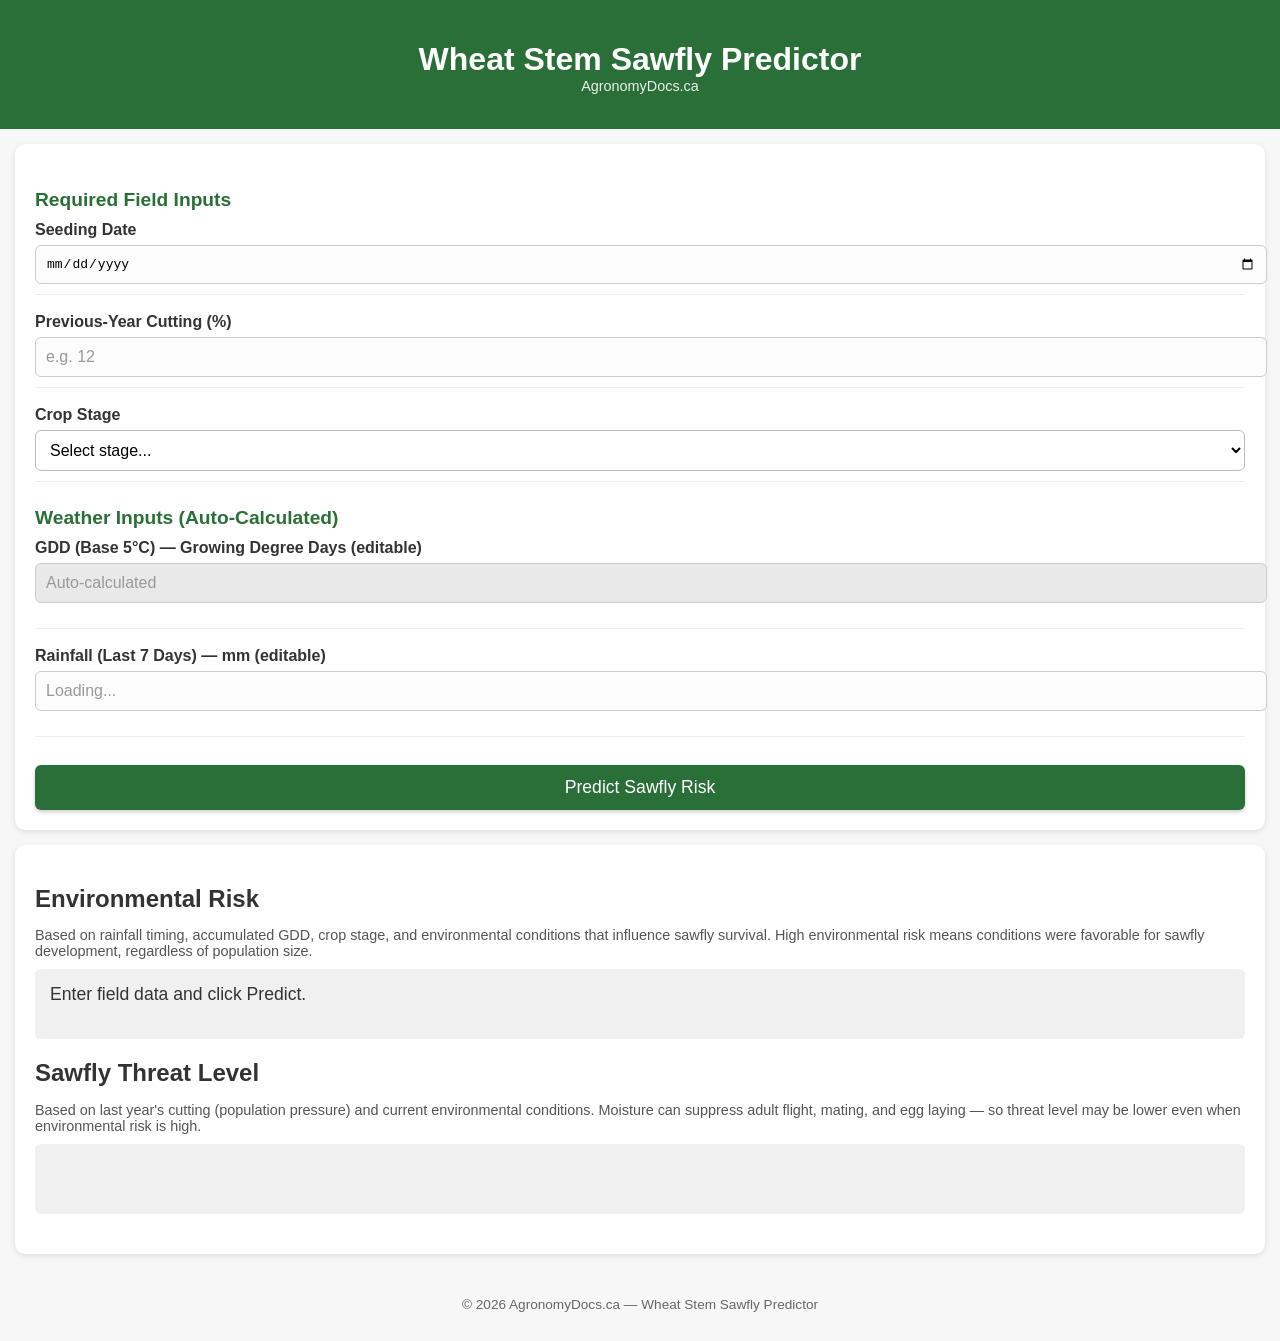
==== wss/index.html @ 9d0681ab "Update labels for GDD and Rainfall inputs" ====
<!DOCTYPE html>
<html lang="en">
<head>
    <meta charset="UTF-8">
    <meta name="viewport" content="width=device-width, initial-scale=1.0">

    <!-- Cache control -->
    <meta http-equiv="Cache-Control" content="no-cache, no-store, must-revalidate">
    <meta http-equiv="Pragma" content="no-cache">
    <meta http-equiv="Expires" content="0">

    <title>Wheat Stem Sawfly Predictor</title>

    <link rel="manifest" href="manifest.json">

    <link rel="stylesheet" href="style.css?v=1">

    <link rel="icon" type="image/png" sizes="192x192" href="icons/icon-192.png">
    <link rel="icon" type="image/png" sizes="512x512" href="icons/icon-512.png">
</head>


<body>
    <header>
        <h1>Wheat Stem Sawfly Predictor</h1>
        <p class="subtitle">AgronomyDocs.ca</p>
    </header>

<section class="input-section">

    <h3 class="section-title">Required Field Inputs</h3>

    <div class="input-group">
        <label for="seedingDate">Seeding Date</label>
        <input type="date" id="seedingDate" required placeholder="Select date">
    </div>

    <div class="input-group">
        <label for="prevCut">Previous-Year Cutting (%)</label>
        <input type="number" id="prevCut" min="0" max="100" required placeholder="e.g. 12">
    </div>

    <div class="input-group">
        <label for="cropStage">Crop Stage</label>
        <select id="cropStage" required>
            <option value="">Select stage...</option>
            <option value="Emergence">Emergence</option>
            <option value="Tillering">Tillering</option>
            <option value="Stem Elongation">Stem Elongation</option>
            <option value="Boot">Boot</option>
            <option value="Heading">Heading</option>
            <option value="Flowering">Flowering</option>
            <option value="Ripening">Ripening</option>
        </select>
    </div>

    <h3 class="section-title">Weather Inputs (Auto-Calculated)</h3>

    <div class="input-group">
        <label for="gdd">GDD (Base 5°C) — Growing Degree Days (editable)</label>
        <input type="number" id="gdd" disabled placeholder="Auto-calculated">
        </div>

    <div class="input-group">
        <label for="recentRain">Rainfall (Last 7 Days) — mm (editable)</label>
        <input type="number" id="recentRain" placeholder="Auto-calculated">
    </div>

    <button id="predictBtn">Predict Sawfly Risk</button>
</section>


<section class="output-section">
    <h2>Environmental Risk</h2>
    <p class="explanation">
        Based on rainfall timing, accumulated GDD, crop stage, and environmental conditions 
        that influence sawfly survival. High environmental risk means conditions were favorable 
        for sawfly development, regardless of population size.
    </p>
    <div id="resultBox" class="result-box">
        Enter field data and click Predict.
    </div>

    <h2>Sawfly Threat Level</h2>
    <p class="explanation">
        Based on last year's cutting (population pressure) and current environmental conditions. 
        Moisture can suppress adult flight, mating, and egg laying — so threat level may be lower 
        even when environmental risk is high.
    </p>
    <div id="threatLevel" class="result-box"></div>
</section>


    <footer>
        <p>© 2026 AgronomyDocs.ca — Wheat Stem Sawfly Predictor</p>
    </footer>

    <!-- App Logic -->
<script src="weather.js?v=1"></script>
<script src="app.js?v=1"></script>
<script src="ui.js?v=1"></script>

</body>
</html>
---- wss/style.css ----
/* ================================
   Global Layout & Typography
   ================================ */

body {
    font-family: Arial, sans-serif;
    margin: 0;
    padding: 0;
    background: #f7f7f7;
    color: #333;
}

header {
    text-align: center;
    padding: 20px 10px;
    background: #2a6f37;
    color: white;
}

.subtitle {
    margin-top: -10px;
    font-size: 0.9em;
    opacity: 0.9;
}

h1, h2, h3 {
    margin-bottom: 10px;
}

.section-title {
    margin-top: 25px;
    margin-bottom: 10px;
    font-size: 1.2em;
    font-weight: bold;
    color: #2a6f37;
}
.input-section, .output-section {
    margin-top: 25px;
    margin-bottom: 25px;
}
.input-group {
    margin-bottom: 18px;
    padding-bottom: 10px;
    border-bottom: 1px solid #eee;
}
input:hover, select:hover {
    border-color: #2a6f37;
}

/* ================================
   Input Section
   ================================ */

.input-section {
    background: white;
    padding: 20px;
    margin: 15px;
    border-radius: 10px;
    box-shadow: 0 2px 6px rgba(0,0,0,0.1);
}

.input-group {
    margin-bottom: 18px;
}

label {
    display: block;
    margin-bottom: 6px;
    font-weight: bold;
}

input, select {
    width: 100%;
    padding: 10px;
    border: 1px solid #bbb;
    border-radius: 6px;
    font-size: 1em;
    background: #fff;
}

/* Disabled auto-calculated fields */
input:disabled {
    background: #e9e9e9;
    color: #666;
    border-color: #ccc;
}

/* Predict Button */
#predictBtn {
    width: 100%;
    padding: 12px;
    background: #2a6f37;
    color: white;
    border: none;
    border-radius: 6px;
    font-size: 1.1em;
    cursor: pointer;
    margin-top: 10px;
}

#predictBtn:hover {
    background: #245c30;
}
#predictBtn {
    box-shadow: 0 2px 4px rgba(0,0,0,0.2);
}

#predictBtn:active {
    transform: scale(0.98);
}


/* ================================
   Output Section
   ================================ */

.output-section {
    background: white;
    padding: 20px;
    margin: 15px;
    border-radius: 10px;
    box-shadow: 0 2px 6px rgba(0,0,0,0.1);
}

.explanation {
    font-size: 0.9em;
    color: #555;
    margin-bottom: 10px;
}

.result-box {
    background: #f0f0f0;
    padding: 15px;
    border-radius: 6px;
    margin-bottom: 20px;
    font-size: 1.1em;
    min-height: 40px;
}
.result-box.flash {
    animation: flash-bg 0.6s ease-out;
}

@keyframes flash-bg {
    from { background-color: #dfffe0; }
    to { background-color: #f0f0f0; }
}

/* ================================
   Threat Level Color Coding
   ================================ */

#threatLevel.low {
    background: #d4f4d7;
    border-left: 6px solid #2a6f37;
}

#threatLevel.moderate {
    background: #fff4c2;
    border-left: 6px solid #c7a400;
}

#threatLevel.high {
    background: #ffd6d6;
    border-left: 6px solid #b30000;
}

/* ================================
   Footer
   ================================ */

footer {
    text-align: center;
    padding: 15px;
    font-size: 0.85em;
    color: #666;

}
   /* === Fix for placeholder text appearing under Predict button === */

input {
    background: #fcfcfc;
    border: 1px solid #ccc;
}

input::placeholder {
    color: #999;
    opacity: 1;
}

#recentRain {
    margin-bottom: 15px;
}
/* === Fix for placeholder text appearing under Predict button === */

input {
    background: #fcfcfc;
    border: 1px solid #ccc;
    border-radius: 6px;
}

input::placeholder {
    color: #999;
    opacity: 1;
}

#recentRain,
#gdd {
    margin-bottom: 15px;
}
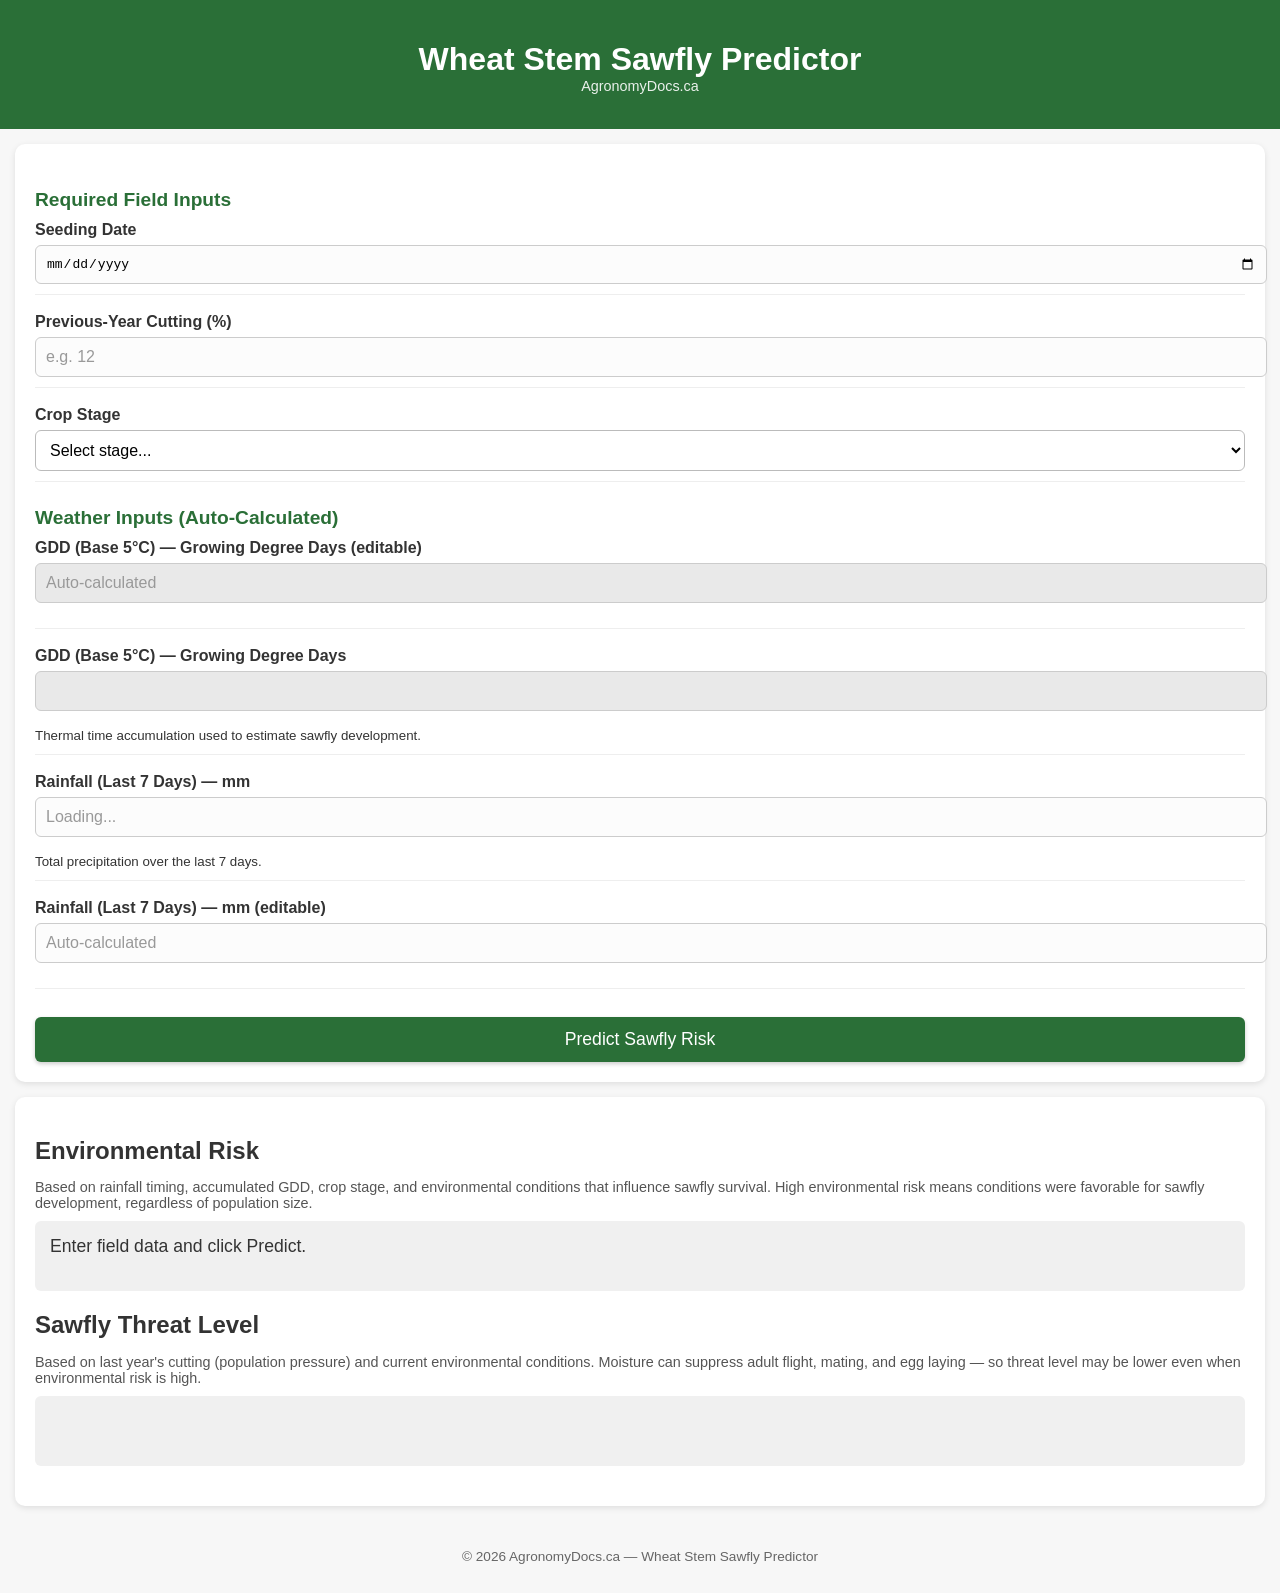
==== commit 4be1f89c: "Add GDD and recent rainfall input fields Added input fields for GDD and recent rainfall with helper " ====
--- a/wss/index.html
+++ b/wss/index.html
@@ -60,6 +60,16 @@
         <label for="gdd">GDD (Base 5°C) — Growing Degree Days (editable)</label>
         <input type="number" id="gdd" disabled placeholder="Auto-calculated">
         </div>
+    <div class="input-group">
+        <label for="gdd">GDD (Base 5°C) — Growing Degree Days</label>
+        <input type="number" id="gdd" disabled>
+        <small class="helper-text">Thermal time accumulation used to estimate sawfly development.</small>
+    </div>
+    <div class="input-group">
+        <label for="recentRain">Rainfall (Last 7 Days) — mm</label>
+        <input type="number" id="recentRain">
+        <small class="helper-text">Total precipitation over the last 7 days.</small>
+    </div>
 
     <div class="input-group">
         <label for="recentRain">Rainfall (Last 7 Days) — mm (editable)</label>
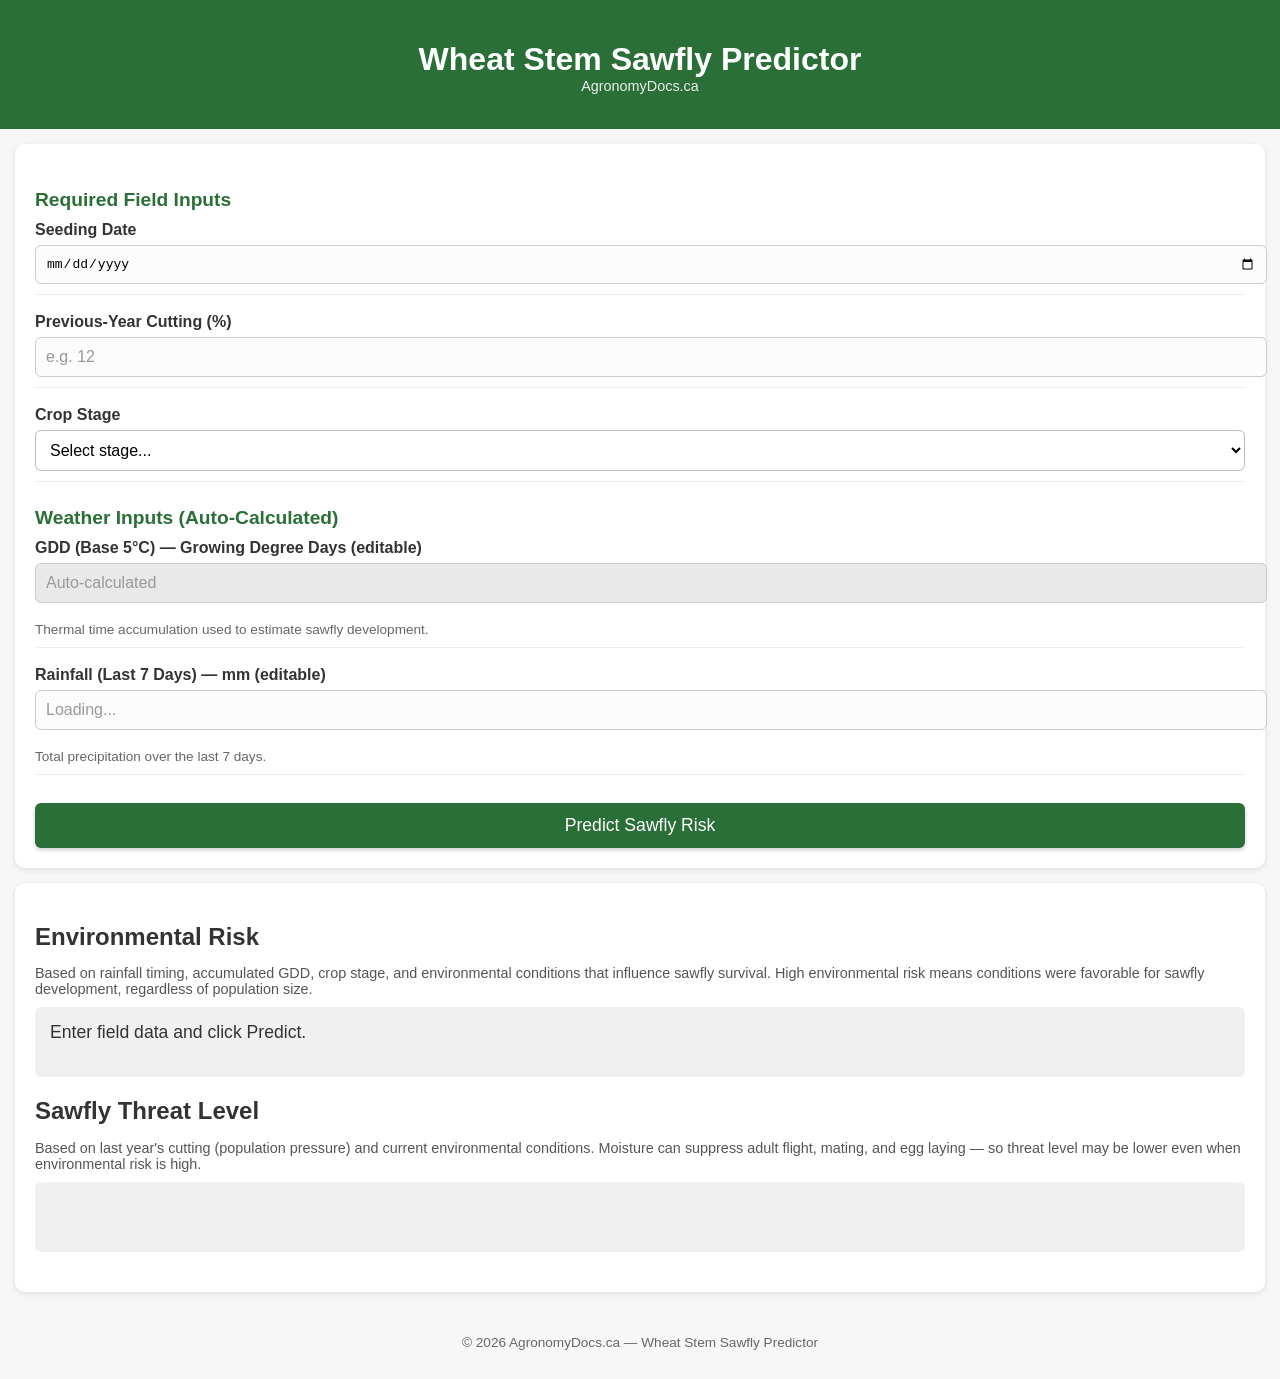
==== commit f891886d: "Refactor input fields in index.html Removed duplicate input fields for GDD and recentRain." ====
--- a/wss/index.html
+++ b/wss/index.html
@@ -59,21 +59,12 @@
     <div class="input-group">
         <label for="gdd">GDD (Base 5°C) — Growing Degree Days (editable)</label>
         <input type="number" id="gdd" disabled placeholder="Auto-calculated">
-        </div>
-    <div class="input-group">
-        <label for="gdd">GDD (Base 5°C) — Growing Degree Days</label>
-        <input type="number" id="gdd" disabled>
         <small class="helper-text">Thermal time accumulation used to estimate sawfly development.</small>
     </div>
     <div class="input-group">
-        <label for="recentRain">Rainfall (Last 7 Days) — mm</label>
-        <input type="number" id="recentRain">
-        <small class="helper-text">Total precipitation over the last 7 days.</small>
-    </div>
-
-    <div class="input-group">
         <label for="recentRain">Rainfall (Last 7 Days) — mm (editable)</label>
         <input type="number" id="recentRain" placeholder="Auto-calculated">
+        <small class="helper-text">Total precipitation over the last 7 days.</small>
     </div>
 
     <button id="predictBtn">Predict Sawfly Risk</button>
--- a/wss/style.css
+++ b/wss/style.css
@@ -83,6 +83,12 @@
     background: #e9e9e9;
     color: #666;
     border-color: #ccc;
+}
+.helper-text {
+    font-size: 0.85em;
+    color: #666;
+    margin-top: 4px;
+    display: block;
 }
 
 /* Predict Button */
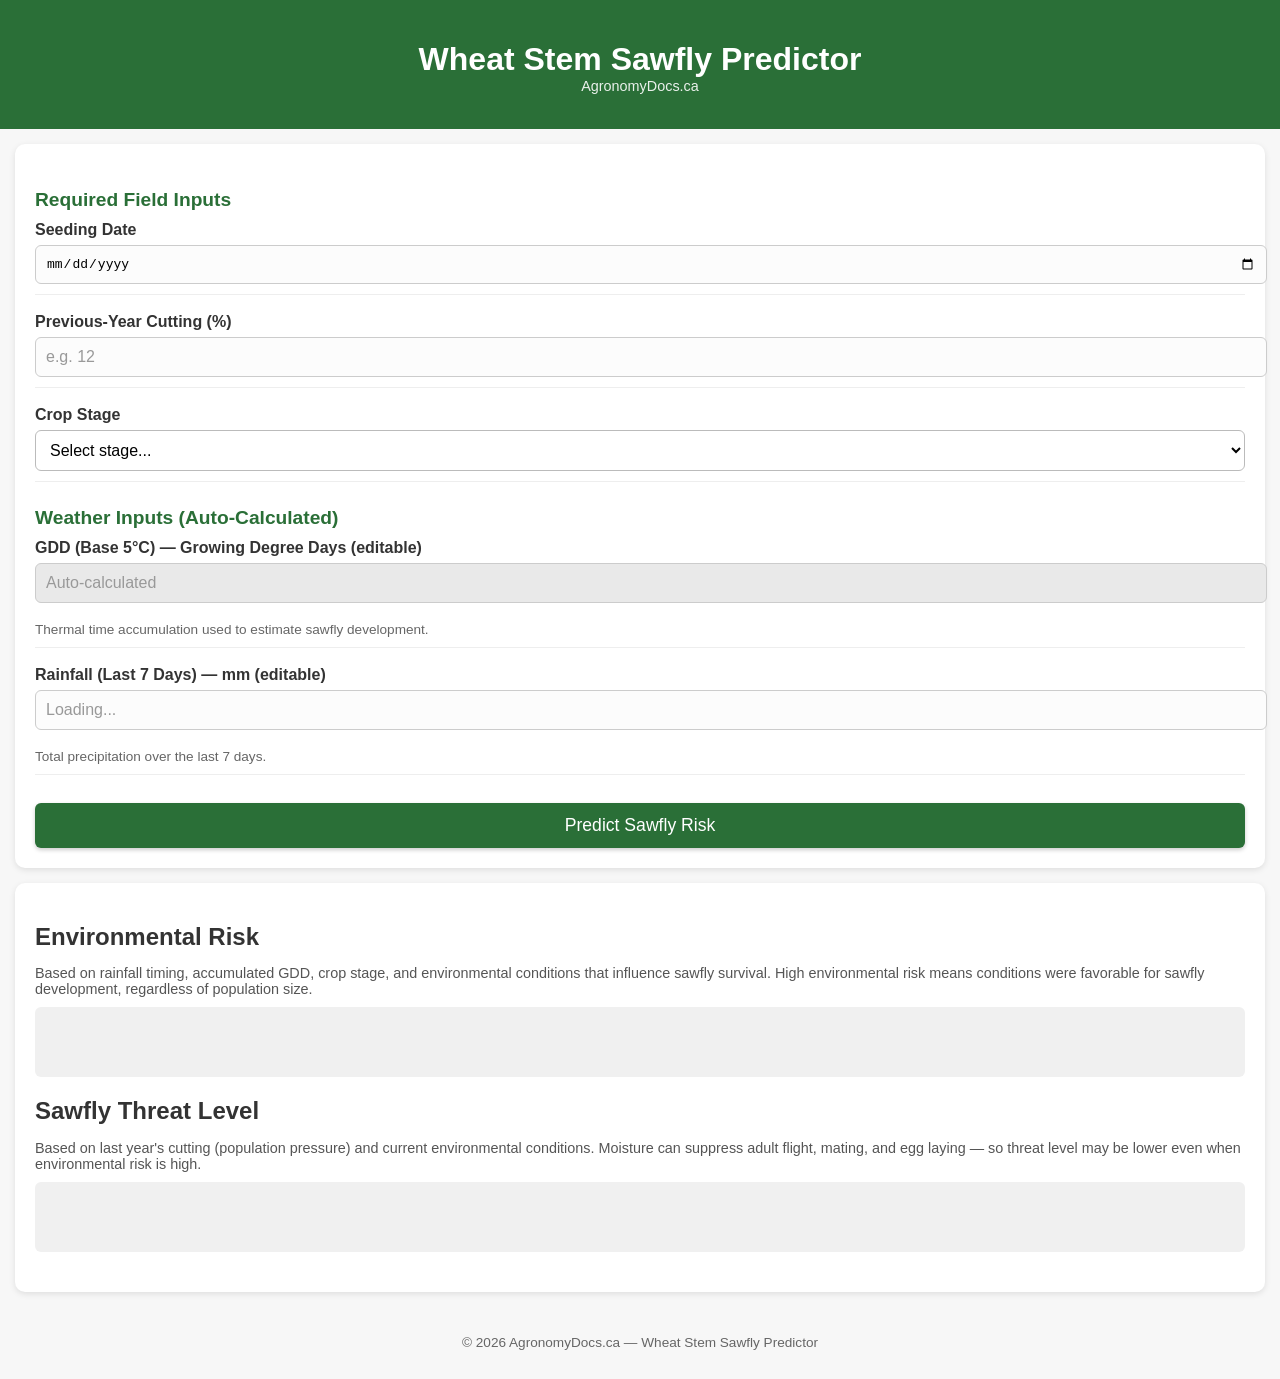
==== commit a467541a: "Update result box to be empty Removed prompt text from result box in index.html." ====
--- a/wss/index.html
+++ b/wss/index.html
@@ -78,9 +78,7 @@
         that influence sawfly survival. High environmental risk means conditions were favorable 
         for sawfly development, regardless of population size.
     </p>
-    <div id="resultBox" class="result-box">
-        Enter field data and click Predict.
-    </div>
+  <div id="resultBox" class="result-box"></div>
 
     <h2>Sawfly Threat Level</h2>
     <p class="explanation">
--- a/wss/style.css
+++ b/wss/style.css
@@ -150,6 +150,26 @@
     from { background-color: #dfffe0; }
     to { background-color: #f0f0f0; }
 }
+.result-box.risk-low {
+    background-color: #e6f4ea;   /* soft green */
+    border-left: 6px solid #4caf50;
+}
+
+.result-box.risk-moderate {
+    background-color: #fff8e1;   /* amber */
+    border-left: 6px solid #ffb300;
+}
+
+.result-box.risk-high {
+    background-color: #fdecea;   /* light red */
+    border-left: 6px solid #f44336;
+}
+
+.result-box.risk-extreme {
+    background-color: #fbe9e7;   /* deeper red */
+    border-left: 6px solid #d32f2f;
+}
+
 
 /* ================================
    Threat Level Color Coding
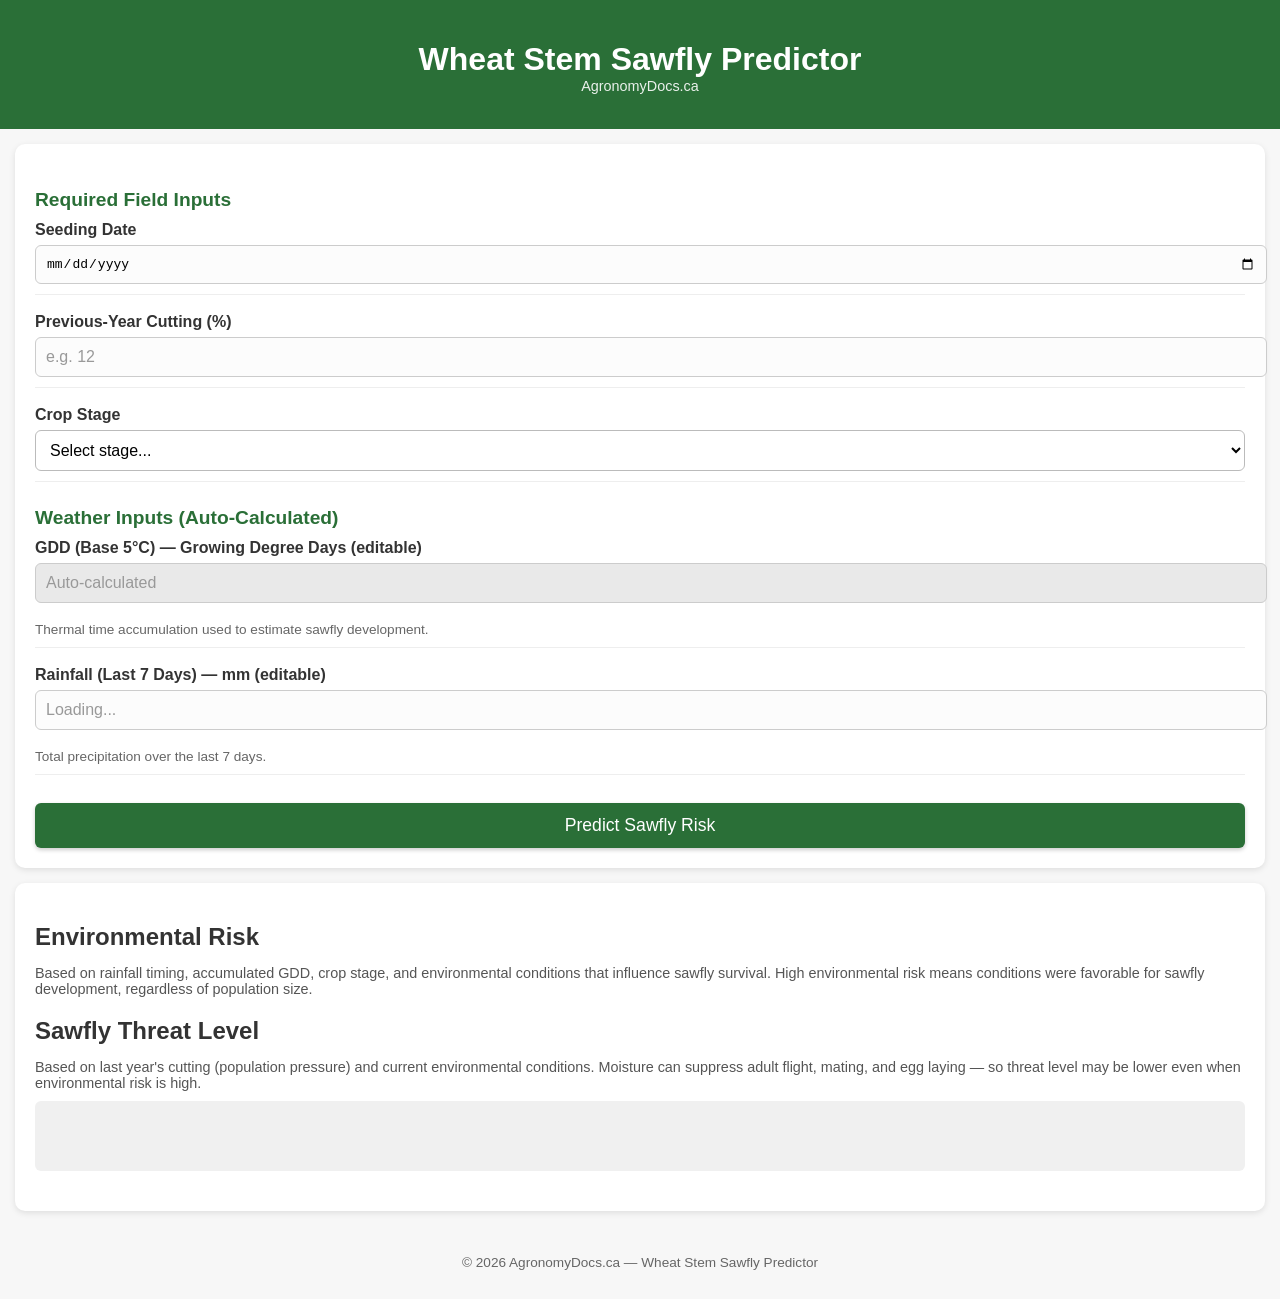
==== commit 6b72c557: "Remove result box div from index.html Removed the result box div from the HTML structure." ====
--- a/wss/index.html
+++ b/wss/index.html
@@ -78,7 +78,6 @@
         that influence sawfly survival. High environmental risk means conditions were favorable 
         for sawfly development, regardless of population size.
     </p>
-  <div id="resultBox" class="result-box"></div>
 
     <h2>Sawfly Threat Level</h2>
     <p class="explanation">
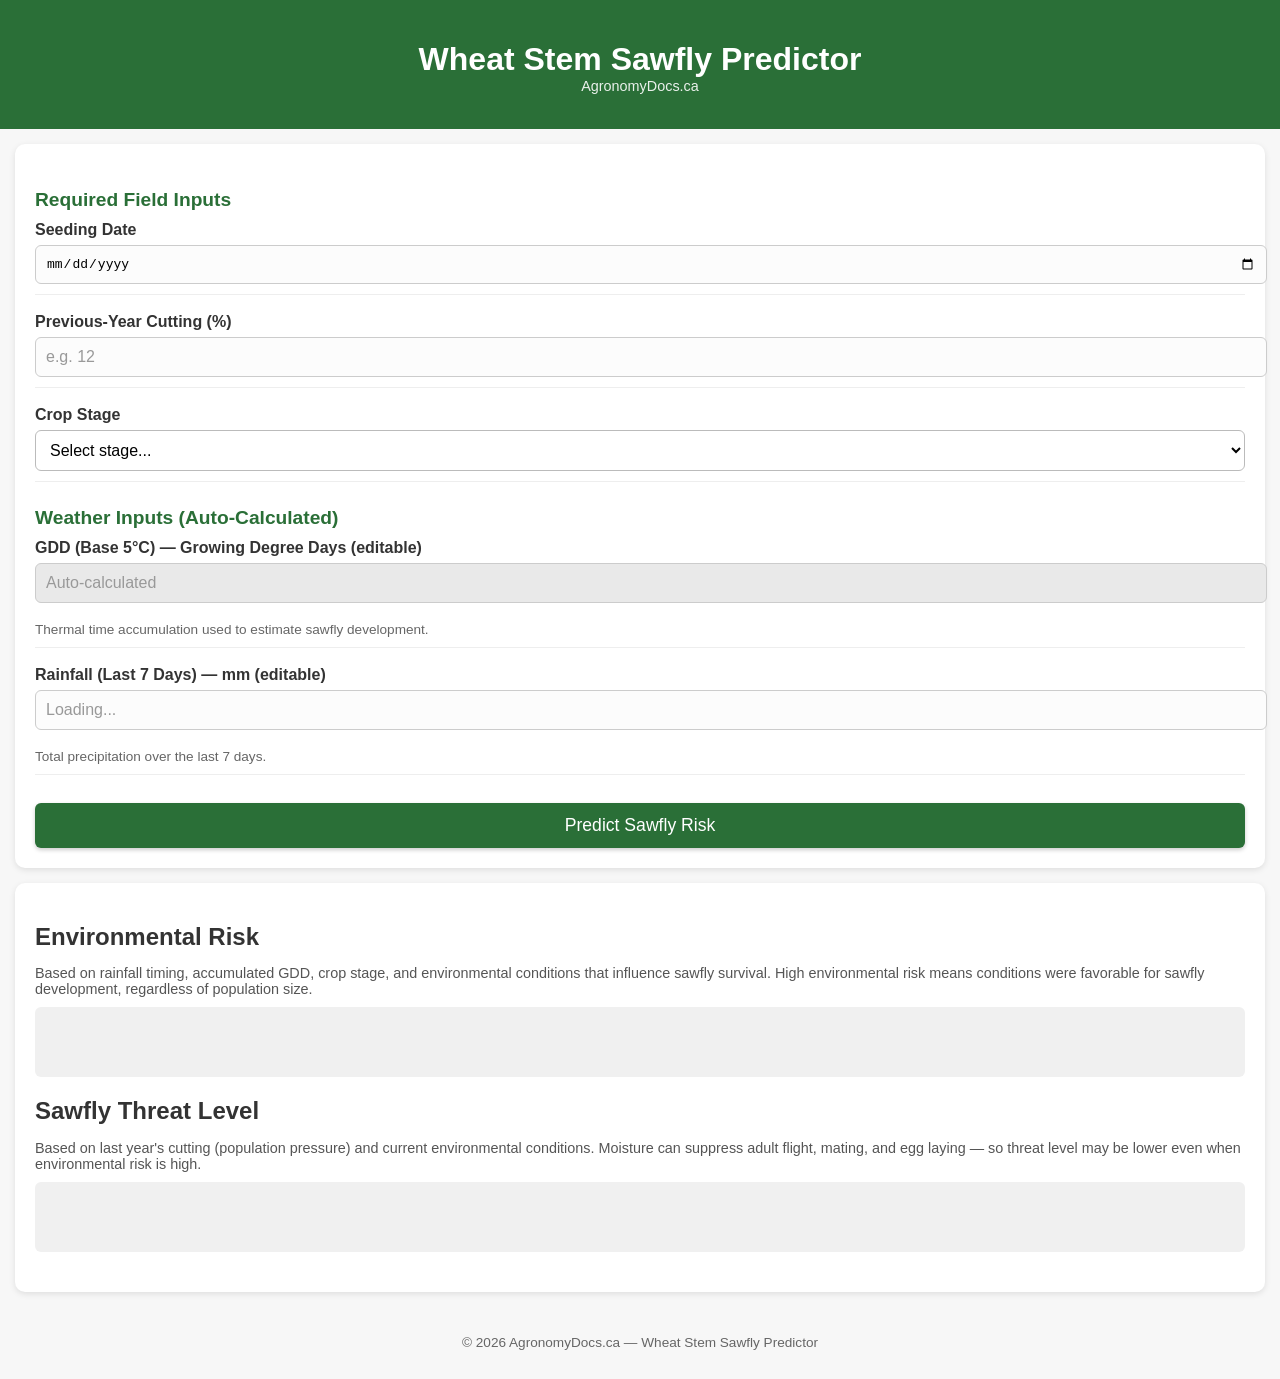
==== commit 3457a670: "Add resultBox div for displaying sawfly threat level" ====
--- a/wss/index.html
+++ b/wss/index.html
@@ -77,6 +77,7 @@
         Based on rainfall timing, accumulated GDD, crop stage, and environmental conditions 
         that influence sawfly survival. High environmental risk means conditions were favorable 
         for sawfly development, regardless of population size.
+        <div id="resultBox" class="result-box"></div>
     </p>
 
     <h2>Sawfly Threat Level</h2>
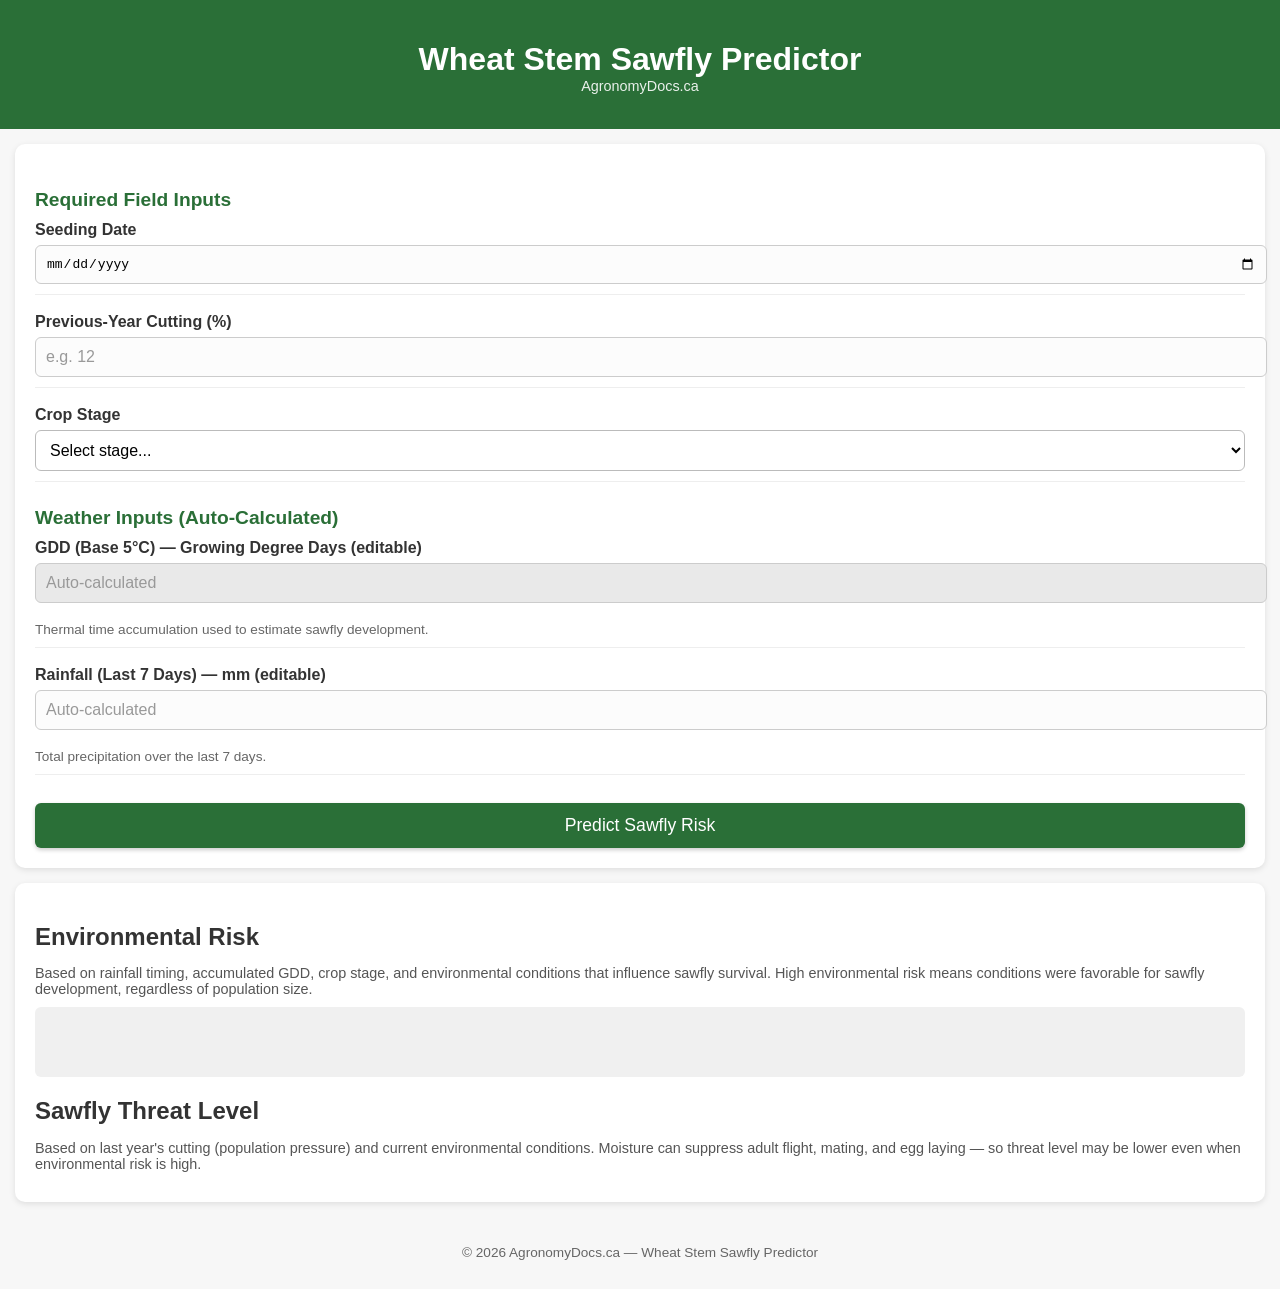
==== commit 55709df5: "Change threat level div class to 'threat-box'" ====
--- a/wss/index.html
+++ b/wss/index.html
@@ -86,7 +86,7 @@
         Moisture can suppress adult flight, mating, and egg laying — so threat level may be lower 
         even when environmental risk is high.
     </p>
-    <div id="threatLevel" class="result-box"></div>
+    <div id="threatLevel" class="threat-box"></div>
 </section>
 
 
@@ -97,7 +97,7 @@
     <!-- App Logic -->
 <script src="weather.js?v=1"></script>
 <script src="app.js?v=1"></script>
-<script src="ui.js?v=1"></script>
+<script src="ui.js?v=2"></script>
 
 </body>
 </html>
--- a/wss/style.css
+++ b/wss/style.css
@@ -150,22 +150,22 @@
     from { background-color: #dfffe0; }
     to { background-color: #f0f0f0; }
 }
-.result-box.risk-low {
+.threat-box.risk-low {
     background-color: #e6f4ea;   /* soft green */
     border-left: 6px solid #4caf50;
 }
 
-.result-box.risk-moderate {
+.threat-box.risk-moderate {
     background-color: #fff8e1;   /* amber */
     border-left: 6px solid #ffb300;
 }
 
-.result-box.risk-high {
+.threat-box.risk-high {
     background-color: #fdecea;   /* light red */
     border-left: 6px solid #f44336;
 }
 
-.result-box.risk-extreme {
+.threat-box.risk-extreme {
     background-color: #fbe9e7;   /* deeper red */
     border-left: 6px solid #d32f2f;
 }
